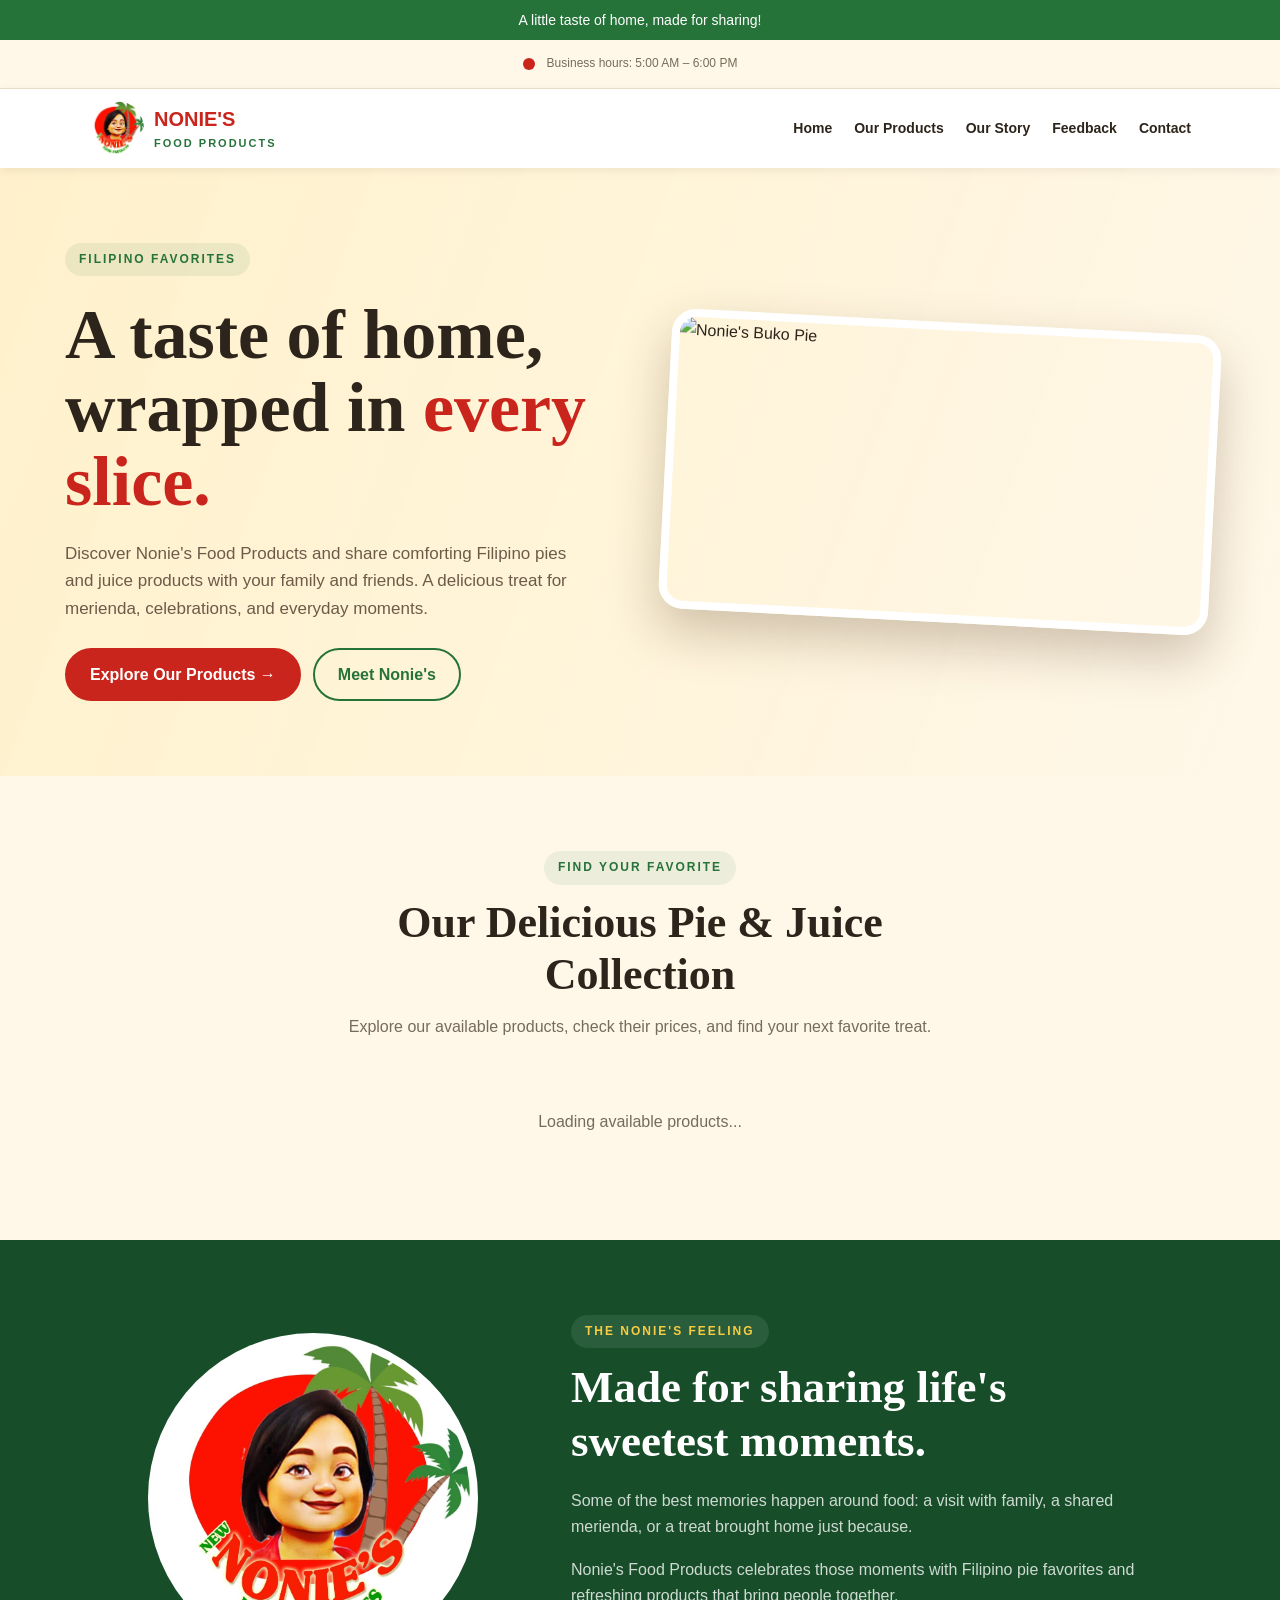
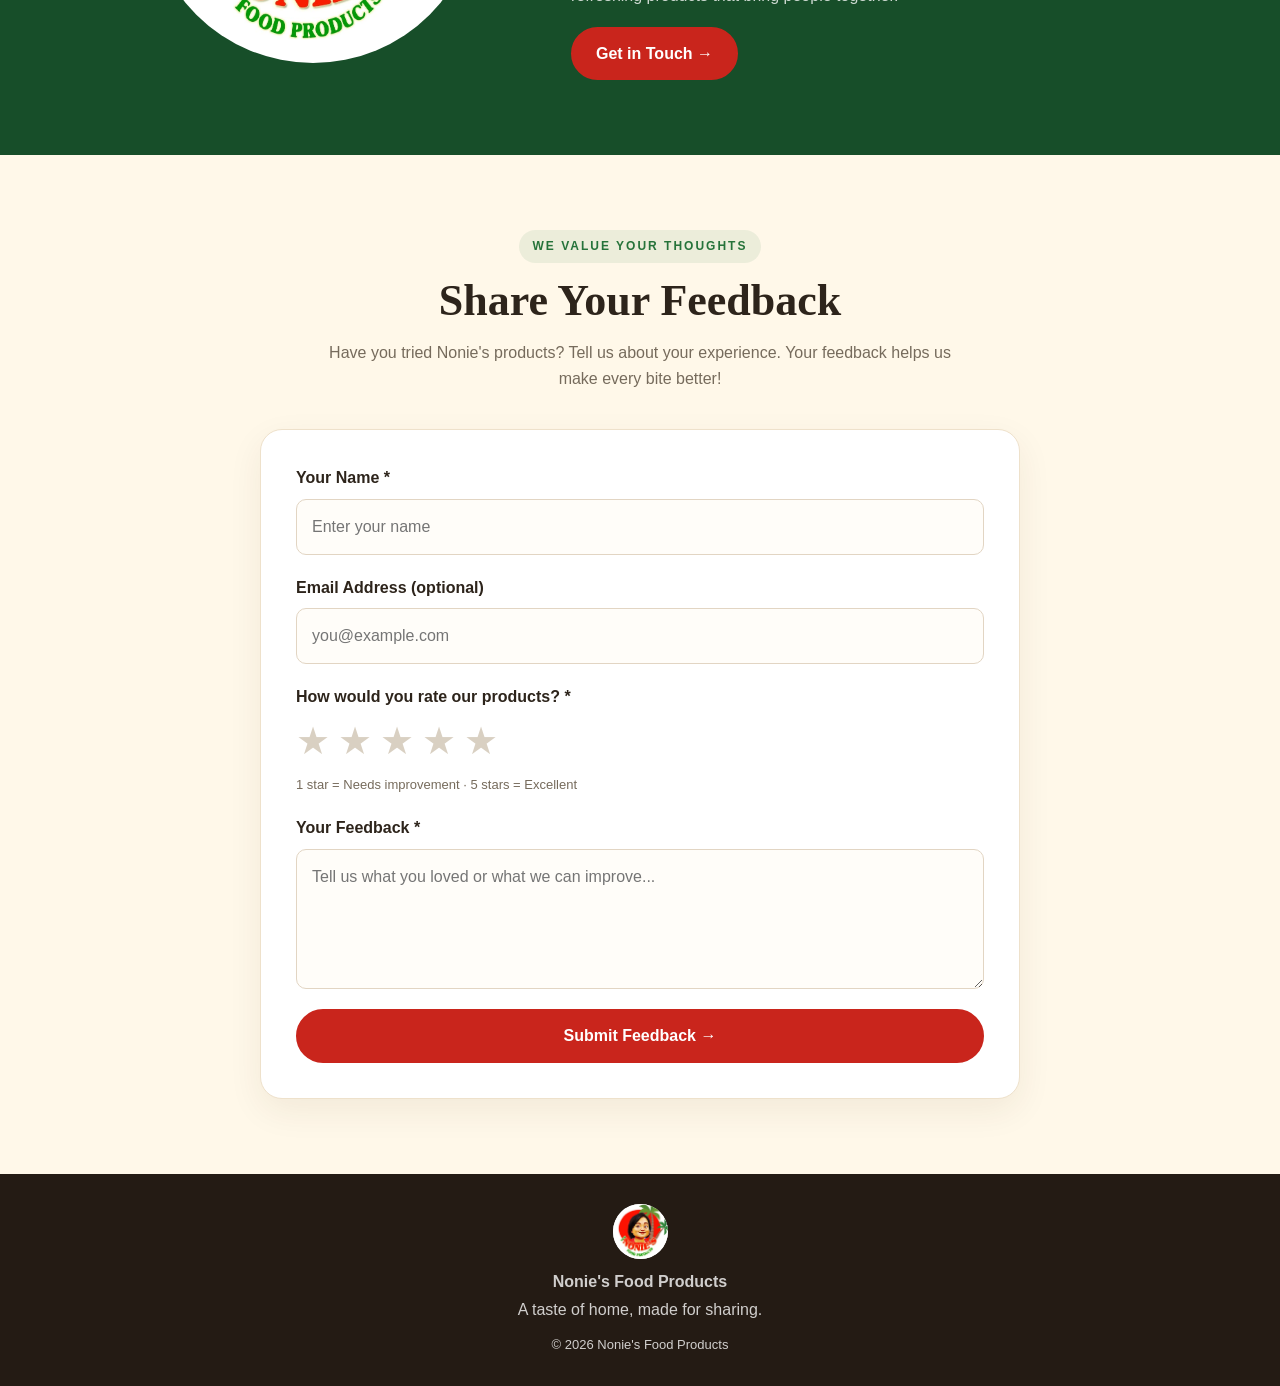
==== index.html @ b3b3ad6b "static photo" ====
<!DOCTYPE html>
<html lang="en">
<head>
  <meta charset="UTF-8">
  <meta name="viewport" content="width=device-width, initial-scale=1.0">
  <meta name="theme-color" content="#26733a">
  <meta name="description" content="Discover Nonie's Food Products and enjoy delicious Filipino pies and juice products made for sharing.">

  <title>Nonie's Food Products</title>

  <link rel="icon" href="images/193915641_947003332540875_9141155702495262180_n.png" type="image/png">
  <link rel="preconnect" href="https://ozzaojmvymvizyndrmkr.supabase.co">
  <script src="https://cdn.jsdelivr.net/npm/@supabase/supabase-js@2"></script>
  <link rel="stylesheet" href="index.css">

  <style>
    :root {
      --red: #c9251c;
      --green: #26733a;
      --gold: #f7cc42;
      --cream: #fff8e9;
      --dark: #2d241b;
      --muted: #766b5c;
    }

    /* BUSINESS HOURS */
    .business-hours {
      display: flex;
      align-items: center;
      justify-content: center;
      gap: 12px;
      flex-wrap: wrap;
      padding: 14px 20px;
      background: var(--cream);
      border-bottom: 1px solid #eee1cb;
      color: var(--dark);
    }

    .business-status-dot {
      width: 12px;
      height: 12px;
      flex-shrink: 0;
      border-radius: 50%;
      background: var(--red);
    }

    .business-hours.is-open .business-status-dot {
      background: var(--green);
      box-shadow: 0 0 0 4px #26733a20;
    }

    .business-hours-info {
      display: flex;
      flex-direction: column;
      gap: 3px;
    }

    .business-hours-info strong {
      font-size: 14px;
    }

    .business-hours-info span {
      color: var(--muted);
      font-size: 12px;
    }

    .business-time {
      margin-left: 8px;
      color: var(--green);
      font-size: 13px;
      font-weight: 700;
    }

    .business-hours.is-closed .business-time {
      color: var(--red);
    }

    /* PRODUCTS */
    .products-status {
      padding: 30px 16px;
      margin-top: 20px;
      color: var(--muted);
      text-align: center;
      line-height: 1.7;
    }

    .products-status h3 {
      margin-bottom: 8px;
      color: var(--dark);
    }

    .products-status[hidden] {
      display: none !important;
    }

    .products-error {
      color: #991b15;
      background: #fff1f0;
      border: 1px solid #f2c6c3;
      border-radius: 12px;
    }

    .products {
      display: grid;
      grid-template-columns: repeat(auto-fit, minmax(min(100%, 230px), 1fr));
      gap: 24px;
    }

    .product-card {
      min-width: 0;
      overflow: hidden;
      background: #fff;
      border: 1px solid #eee1cb;
      border-radius: 16px;
      box-shadow: 0 8px 24px #45270f12;
      transition: transform .25s, box-shadow .25s;
    }

    .product-card:hover {
      transform: translateY(-5px);
      box-shadow: 0 14px 32px #45270f1c;
    }

    .product-card img {
      display: block;
      width: 100%;
      aspect-ratio: 4 / 3;
      object-fit: cover;
      background: var(--cream);
    }

    .product-info {
      padding: 20px;
    }

    .product-info small {
      display: inline-block;
      margin-bottom: 8px;
      color: var(--green);
      font-weight: 700;
    }

    .product-info h3 {
      margin-bottom: 10px;
      color: var(--dark);
      overflow-wrap: anywhere;
    }

    .product-info p {
      margin-bottom: 14px;
      color: var(--muted);
      line-height: 1.6;
      overflow-wrap: anywhere;
    }

    .product-price {
      margin-bottom: 10px;
      color: var(--red);
      font-size: 1.25rem;
      font-weight: 800;
    }

    .product-stock {
      display: inline-block;
      margin-bottom: 14px;
      padding: 5px 10px;
      border-radius: 20px;
      background: #eaf6ec;
      color: var(--green);
      font-size: 12px;
      font-weight: 700;
    }

    .product-info a {
      display: inline-block;
      color: var(--green);
      font-weight: 700;
      text-decoration: none;
    }

    .product-info a:hover {
      color: var(--red);
    }

    /* FEEDBACK */
    .feedback-status {
      margin: 12px 0;
      font-size: 14px;
      line-height: 1.6;
    }

    .feedback-status.error {
      color: #991b15;
    }

    .feedback-status.success {
      color: #174e29;
    }

    .feedback-submit:disabled {
      opacity: .65;
      cursor: wait;
    }

    @media (max-width: 600px) {
      .products {
        grid-template-columns: 1fr;
      }

      .product-info {
        padding: 16px;
      }

      .business-hours {
        gap: 8px;
        padding: 12px 10px;
      }

      .business-time {
        width: 100%;
        margin-left: 0;
        text-align: center;
      }
    }

    @media (prefers-reduced-motion: reduce) {
      .product-card {
        transition: none;
      }

      .product-card:hover {
        transform: none;
      }
    }
  </style>
</head>

<body>
  <!-- ANNOUNCEMENT -->
  <div class="announcement">
    A little taste of home, made for sharing!
  </div>

  <!-- BUSINESS HOURS STATUS -->
  <div
    class="business-hours is-closed"
    id="businessHours"
    aria-live="polite"
  >
    <span id="business-status" class="business-status-dot" aria-hidden="true"></span>

    <div class="business-hours-info">
      <span id="businessHoursMessage">
        Business hours: 5:00 AM – 6:00 PM
      </span>
    </div>

    <span class="business-time" id="businessCurrentTime"></span>
  </div>

  <!-- HEADER -->
  <header>
    <nav aria-label="Main navigation">
      <a class="brand" href="#home">
        <img
          src="images/193915641_947003332540875_9141155702495262180_n.jpg"
          alt="Nonie's logo"
        >
        <span>
          NONIE'S
          <small>FOOD PRODUCTS</small>
        </span>
      </a>

      <div class="nav-links">
        <a href="#home">Home</a>
        <a href="#products">Our Products</a>
        <a href="#story">Our Story</a>
        <a href="#feedback">Feedback</a>
        <a href="contact.html">Contact</a>
      </div>
    </nav>
  </header>

  <main>
    <!-- HERO -->
    <section class="hero" id="home">
      <div class="hero-inner">
        <div>
          <span class="eyebrow">Filipino favorites</span>

          <h1>
            A taste of home, wrapped in
            <span>every slice.</span>
          </h1>

          <p>
            Discover Nonie's Food Products and share comforting
            Filipino pies and juice products with your family and friends.
            A delicious treat for merienda, celebrations, and everyday moments.
          </p>

          <div class="hero-actions">
            <a href="#products" class="btn">Explore Our Products →</a>
            <a href="#story" class="btn btn-outline">Meet Nonie's</a>
          </div>
        </div>

        <img
          class="hero-image"
          src="https://scontent.fcgy2-3.fna.fbcdn.net/v/t1.6435-9/38777324_305164136724801_1680369460222885888_n.jpg?stp=dst-jpg_tt6&cstp=mx2967x1412&ctp=s2967x1412&_nc_cat=100&_nc_map=urlgen_bucketless&ccb=1-7&_nc_sid=cc71e4&_nc_eui2=AeGWPVHO6FK0RBI7tJcIIXiIlu74vHkvHjWW7vi8eS8eNSXTGcdiYsph_OyKnWKnoagyMCs4yvtA_bNRWTY6B8t1&_nc_ohc=jrCy-OcpDhEQ7kNvwEi75Kn&_nc_oc=AdrumUx6l2qDYHR8GBjAz0Znh0NxOp9U3-D8PF2mOMakBx6pJHXr5S46Lw94ADiYbts&_nc_zt=23&_nc_ht=scontent.fcgy2-3.fna&_nc_gid=vd5tDe8Sx4q_zmLkwcukaw&_nc_ss=7b2a8&oh=00_AQMdwZTbEhUfNE7I6ng6lTUFH_l6gGS-ttYQXuSp4fNMlA&oe=6B0128E8"
          alt="Nonie's Buko Pie"
          width="400"
          height="300"
          fetchpriority="high"
        >
      </div>
    </section>

    <!-- PRODUCTS FROM SUPABASE -->
    <section class="section" id="products">
      <div class="container">
        <div class="section-heading">
          <span class="eyebrow">Find your favorite</span>
          <h2>Our Delicious Pie &amp; Juice Collection</h2>
          <p>
            Explore our available products, check their prices,
            and find your next favorite treat.
          </p>
        </div>

        <div
          id="productsLoading"
          class="products-status"
          role="status"
        >
          Loading available products...
        </div>

        <div
          id="productsContainer"
          class="products"
          aria-live="polite"
        ></div>

        <div id="productsEmpty" class="products-status" hidden>
          <h3>No products available right now</h3>
          <p>Please check back later for our delicious products.</p>
        </div>

        <div
          id="productsError"
          class="products-status products-error"
          role="alert"
          hidden
        >
          Unable to load products. Please refresh the page and try again.
        </div>
      </div>
    </section>

    <!-- OUR STORY -->
    <section class="section story" id="story">
      <div class="story-inner">
        <img
          src="images/193915641_947003332540875_9141155702495262180_n.jpg"
          alt="Nonie's Food Products logo"
          loading="lazy"
        >

        <div>
          <span class="eyebrow">The Nonie's feeling</span>
          <h2>Made for sharing life's sweetest moments.</h2>

          <p>
            Some of the best memories happen around food:
            a visit with family, a shared merienda, or a treat
            brought home just because.
          </p>

          <p>
            Nonie's Food Products celebrates those moments
            with Filipino pie favorites and refreshing products
            that bring people together.
          </p>

          <a href="contact.html" class="btn">Get in Touch →</a>
        </div>
      </div>
    </section>

    <!-- CUSTOMER FEEDBACK -->
    <section class="section feedback" id="feedback">
      <div class="container">
        <div class="section-heading">
          <span class="eyebrow">We value your thoughts</span>
          <h2>Share Your Feedback</h2>

          <p>
            Have you tried Nonie's products? Tell us about your experience.
            Your feedback helps us make every bite better!
          </p>
        </div>

        <div class="feedback-wrapper">
          <form class="feedback-form" id="feedbackForm">
            <div class="form-group">
              <label for="feedbackName">Your Name *</label>
              <input
                type="text"
                id="feedbackName"
                name="name"
                placeholder="Enter your name"
                maxlength="100"
                autocomplete="name"
                required
              >
            </div>

            <div class="form-group">
              <label for="feedbackEmail">Email Address (optional)</label>
              <input
                type="email"
                id="feedbackEmail"
                name="email"
                placeholder="you@example.com"
                maxlength="254"
                autocomplete="email"
              >
            </div>

            <div class="form-group">
              <label>How would you rate our products? *</label>

              <div class="rating-options" aria-label="Choose a star rating">
                <input type="radio" id="rating5" name="rating" value="5" required>
                <label for="rating5" title="5 stars" aria-label="5 stars">★</label>

                <input type="radio" id="rating4" name="rating" value="4">
                <label for="rating4" title="4 stars" aria-label="4 stars">★</label>

                <input type="radio" id="rating3" name="rating" value="3">
                <label for="rating3" title="3 stars" aria-label="3 stars">★</label>

                <input type="radio" id="rating2" name="rating" value="2">
                <label for="rating2" title="2 stars" aria-label="2 stars">★</label>

                <input type="radio" id="rating1" name="rating" value="1">
                <label for="rating1" title="1 star" aria-label="1 star">★</label>
              </div>

              <span class="rating-hint">
                1 star = Needs improvement · 5 stars = Excellent
              </span>
            </div>

            <div class="form-group">
              <label for="feedbackMessage">Your Feedback *</label>
              <textarea
                id="feedbackMessage"
                name="message"
                placeholder="Tell us what you loved or what we can improve..."
                maxlength="2000"
                required
              ></textarea>
            </div>

            <div
              class="feedback-status"
              id="feedbackStatus"
              role="status"
              aria-live="polite"
            ></div>

            <button
              type="submit"
              class="btn feedback-submit"
              id="feedbackSubmit"
            >
              Submit Feedback →
            </button>
          </form>
        </div>
      </div>
    </section>
  </main>

  <!-- FOOTER -->
  <footer>
    <img
      src="images/193915641_947003332540875_9141155702495262180_n.jpg"
      alt="Nonie's logo"
      loading="lazy"
    >

    <p><strong>Nonie's Food Products</strong></p>
    <p>A taste of home, made for sharing.</p>

    <p style="margin-top: 12px; font-size: 13px;">
      &copy; <span id="year"></span> Nonie's Food Products
    </p>
  </footer>

  <script>
    // =====================================================
    // GENERAL SETUP
    // =====================================================
    document.getElementById("year").textContent =
      new Date().getFullYear();

    const SUPABASE_URL =
      "https://ozzaojmvymvizyndrmkr.supabase.co";

    const SUPABASE_PUBLISHABLE_KEY =
      "sb_publishable_6iMwqiQciIxVmwyRAvwuWA_FGKEIG-x";

    const supabaseClient = window.supabase.createClient(
      SUPABASE_URL,
      SUPABASE_PUBLISHABLE_KEY
    );

    // =====================================================
    // BUSINESS HOURS: PHILIPPINE TIME
    // OPEN 5:00 PM; CLOSED AT 6:00 PM
    // =====================================================
    const businessHours = document.getElementById("businessHours");
    const businessStatusText = document.getElementById("businessStatusText");
    const businessHoursMessage = document.getElementById("businessHoursMessage");
    const businessCurrentTime = document.getElementById("businessCurrentTime");

    const manilaTimeFormatter = new Intl.DateTimeFormat("en-GB", {
      timeZone: "Asia/Manila",
      hour: "2-digit",
      minute: "2-digit",
      second: "2-digit",
      hourCycle: "h23"
    });

    const manilaDisplayFormatter = new Intl.DateTimeFormat("en-PH", {
      timeZone: "Asia/Manila",
      hour: "numeric",
      minute: "2-digit",
      second: "2-digit",
      hour12: true
    });

    function updateBusinessHours() {
      const now = new Date();

      const timeParts = new Intl.DateTimeFormat("en-US", {
        timeZone: "Asia/Manila",
        hour: "numeric",
        minute: "numeric",
        second: "numeric",
        hour12: false,
      }).formatToParts(now);

      const parts = Object.fromEntries(
        timeParts.map(({ type, value }) => [type, value])
      );

      const hour = Number(parts.hour) % 24;
      const minute = Number(parts.minute);
      const second = Number(parts.second);

      const currentTime = hour * 3600 + minute * 60 + second;
      const openingTime = 5 * 3600;  // 5:00 AM
      const closingTime = 18 * 3600; // 6:00 PM

      const statusElement = document.getElementById("business-status");

      if (!statusElement) return;

      if (currentTime >= openingTime && currentTime < closingTime) {
        statusElement.textContent = "🟢 We are OPEN! (5:00 AM – 6:00 PM)";
        statusElement.className = "business-status open";
      } else if (currentTime < openingTime) {
        statusElement.textContent = "🔴 We are CLOSED. We open at 5:00 AM.";
        statusElement.className = "business-status closed";
      } else {
        statusElement.textContent = "🔴 We are CLOSED. We open tomorrow at 5:00 AM.";
        statusElement.className = "business-status closed";
      }
    }

    updateBusinessHours();
    setInterval(updateBusinessHours, 1000);

    // =====================================================
    // PRODUCT ELEMENTS
    // =====================================================
    const productsContainer =
      document.getElementById("productsContainer");

    const productsLoading =
      document.getElementById("productsLoading");

    const productsEmpty =
      document.getElementById("productsEmpty");

    const productsError =
      document.getElementById("productsError");

    // =====================================================
    // PRODUCT HELPERS
    // =====================================================
    function formatPrice(price) {
      if (
        price === null ||
        price === undefined ||
        price === "" ||
        !Number.isFinite(Number(price))
      ) {
        return "Price unavailable";
      }

      return new Intl.NumberFormat("en-PH", {
        style: "currency",
        currency: "PHP"
      }).format(Number(price));
    }

    function createProductElement(product) {
      const article = document.createElement("article");
      article.className = "product-card";

      const imageUrl =
        typeof product.image_url === "string"
          ? product.image_url.trim()
          : "";

      if (imageUrl) {
        const image = document.createElement("img");

        image.alt = product.name
          ? `${product.name} from Nonie's Food Products`
          : "Nonie's Food Products item";

        image.loading = "lazy";
        image.decoding = "async";

        try {
          const parsedUrl = new URL(imageUrl, window.location.href);

          if (
            parsedUrl.protocol === "https:" ||
            parsedUrl.protocol === "http:"
          ) {
            image.src = parsedUrl.href;
          } else {
            image.hidden = true;
          }
        } catch {
          image.hidden = true;
        }

        image.addEventListener("error", () => {
          image.hidden = true;
        });

        article.appendChild(image);
      }

      const info = document.createElement("div");
      info.className = "product-info";

      const category = document.createElement("small");
      category.textContent = "Available at Nonie's";

      const title = document.createElement("h3");
      title.textContent = product.name || "Unnamed product";

      const description = document.createElement("p");
      description.textContent =
        product.description || "A delicious treat made for sharing.";

      const price = document.createElement("div");
      price.className = "product-price";
      price.textContent = formatPrice(product.price);

      const stock = document.createElement("span");
      stock.className = "product-stock";

      const stockAmount = Number(product.stock);

      stock.textContent = Number.isFinite(stockAmount)
        ? `${stockAmount} ${stockAmount === 1 ? "item" : "items"} available`
        : "Available now";

      const orderLink = document.createElement("a");
      orderLink.href = "#contact";
      orderLink.textContent = "Ask about this product →";
      orderLink.setAttribute(
        "aria-label",
        `Ask about ${product.name || "this product"}`
      );

      info.append(
        category,
        title,
        description,
        price,
        stock,
        orderLink
      );

      article.appendChild(info);
      return article;
    }

    // =====================================================
    // LOAD AVAILABLE PRODUCTS FROM SUPABASE
    // =====================================================
    async function loadProducts() {
      productsLoading.hidden = false;
      productsEmpty.hidden = true;
      productsError.hidden = true;
      productsContainer.replaceChildren();

      try {
        const { data, error } = await supabaseClient
          .from("products")
          .select(
            "id, name, description, price, image_url, stock, is_available, created_at"
          )
          .eq("is_available", true)
          .gt("stock", 0)
          .order("created_at", { ascending: false });

        if (error) {
          console.error("Could not load products:", error);
          throw error;
        }

        productsLoading.hidden = true;

        if (!data || data.length === 0) {
          productsEmpty.hidden = false;
          return;
        }

        const fragment = document.createDocumentFragment();

        data.forEach((product) => {
          fragment.appendChild(createProductElement(product));
        });

        productsContainer.appendChild(fragment);
      } catch (error) {
        console.error("Product loading error:", error);

        productsLoading.hidden = true;
        productsError.hidden = false;
      }
    }

    loadProducts();

    // =====================================================
    // CUSTOMER FEEDBACK FORM
    // =====================================================
    const feedbackForm = document.getElementById("feedbackForm");
    const feedbackStatus = document.getElementById("feedbackStatus");
    const feedbackSubmit = document.getElementById("feedbackSubmit");

    function showFeedbackStatus(message, type) {
      feedbackStatus.textContent = message;
      feedbackStatus.className = `feedback-status ${type}`;
    }

    feedbackForm.addEventListener("submit", async function (event) {
      event.preventDefault();

      const name = document
        .getElementById("feedbackName")
        .value.trim();

      const email = document
        .getElementById("feedbackEmail")
        .value.trim();

      const message = document
        .getElementById("feedbackMessage")
        .value.trim();

      const ratingInput = feedbackForm.querySelector(
        'input[name="rating"]:checked'
      );

      if (!name || !message || !ratingInput) {
        showFeedbackStatus(
          "Please enter your name, select a star rating, and write your feedback.",
          "error"
        );
        return;
      }

      if (
        name.length > 100 ||
        message.length > 2000 ||
        email.length > 254
      ) {
        showFeedbackStatus(
          "Please check the length of your entries and try again.",
          "error"
        );
        return;
      }

      feedbackSubmit.disabled = true;
      feedbackSubmit.textContent = "Submitting...";
      feedbackStatus.textContent = "";
      feedbackStatus.className = "feedback-status";

      try {
        const { error } = await supabaseClient
          .from("feedback")
          .insert([{
            name,
            email: email || null,
            rating: Number(ratingInput.value),
            message
          }]);

        if (error) {
          console.error("Supabase feedback error:", error);
          throw new Error(
            "We couldn't submit your feedback. Please try again."
          );
        }

        feedbackForm.reset();

        showFeedbackStatus(
          "Thank you for your feedback! We appreciate your support. ❤️",
          "success"
        );
      } catch (error) {
        console.error("Feedback submission error:", error);

        showFeedbackStatus(
          error.message ||
            "Something went wrong. Please try again later.",
          "error"
        );
      } finally {
        feedbackSubmit.disabled = false;
        feedbackSubmit.textContent = "Submit Feedback →";
      }
    });
  </script>
</body>
</html>
---- index.css ----
:root {
      --red: #c9251c;
      --green: #26733a;
      --gold: #f7cc42;
      --cream: #fff8e9;
      --dark: #2d241b;
      --muted: #766b5c;
      --border: #eee1cb;
      --white: #fff;
      --shadow: 0 12px 35px #45270f12;
    }

    * {
      box-sizing: border-box;
      margin: 0;
      padding: 0;
    }

    html {
      scroll-behavior: smooth;
      scroll-padding-top: 100px;
    }

    body {
      font-family: Arial, sans-serif;
      color: var(--dark);
      background: var(--cream);
      line-height: 1.6;
    }

    img {
      max-width: 100%;
      display: block;
    }

    a {
      text-decoration: none;
      color: inherit;
    }

    button, input, textarea {
      font: inherit;
    }

    button, a {
      -webkit-tap-highlight-color: transparent;
    }

    a:focus-visible,
    button:focus-visible,
    input:focus-visible,
    textarea:focus-visible {
      outline: 3px solid var(--green);
      outline-offset: 3px;
    }

    .announcement {
      background: var(--green);
      color: white;
      text-align: center;
      padding: 9px 16px;
      font-size: 14px;
    }

    header {
      background: white;
      position: sticky;
      top: 0;
      z-index: 100;
      box-shadow: 0 2px 10px #00000012;
    }

    nav {
      max-width: 1150px;
      margin: auto;
      padding: 12px 24px;
      display: flex;
      justify-content: space-between;
      align-items: center;
      gap: 20px;
    }

    .brand {
      display: flex;
      align-items: center;
      gap: 10px;
      color: var(--red);
      font-weight: bold;
      font-size: 20px;
      flex-shrink: 0;
    }

    .brand img {
      width: 55px;
      height: 55px;
      object-fit: contain;
      border-radius: 50%;
    }

    .brand small {
      display: block;
      color: var(--green);
      font-size: 11px;
      letter-spacing: 2px;
    }

    .nav-links {
      display: flex;
      align-items: center;
      justify-content: flex-end;
      gap: 22px;
    }

    .nav-links a {
      font-size: 14px;
      font-weight: 600;
      transition: color .2s;
    }

    .nav-links a:hover,
    .nav-links a:focus-visible {
      color: var(--red);
    }

    .btn {
      display: inline-flex;
      justify-content: center;
      align-items: center;
      gap: 8px;
      background: var(--red);
      color: white;
      padding: 12px 23px;
      border-radius: 30px;
      border: 2px solid var(--red);
      font-weight: bold;
      cursor: pointer;
      transition: background .2s, transform .2s;
    }

    .btn:hover {
      background: #991b15;
      border-color: #991b15;
      transform: translateY(-2px);
    }

    .btn-outline {
      background: transparent;
      border-color: var(--green);
      color: var(--green);
    }

    .btn-outline:hover {
      background: var(--green);
      border-color: var(--green);
      color: white;
    }

    .hero {
      background:
        linear-gradient(110deg, #fff0c9f2, #fff8e9e8),
        url("images/pineapple.jpg") center/cover;
      padding: 75px 24px;
    }

    .hero-inner {
      max-width: 1150px;
      margin: auto;
      display: grid;
      grid-template-columns: 1fr 1fr;
      align-items: center;
      gap: 50px;
    }

    .eyebrow {
      display: inline-block;
      color: var(--green);
      background: #26733a16;
      border-radius: 30px;
      padding: 7px 14px;
      font-weight: bold;
      font-size: 12px;
      letter-spacing: 2px;
      text-transform: uppercase;
    }

    h1, h2, h3 {
      font-family: Georgia, "Times New Roman", serif;
    }

    h1 {
      font-size: clamp(42px, 5.5vw, 70px);
      line-height: 1.05;
      margin: 22px 0;
    }

    h1 span {
      color: var(--red);
    }

    .hero p {
      max-width: 510px;
      color: #6c5b49;
      margin-bottom: 26px;
      font-size: 17px;
    }

    .hero-actions {
      display: flex;
      gap: 12px;
      flex-wrap: wrap;
    }

    .hero-image {
      width: 100%;
      max-width: 640px;
      justify-self: center;
      border: 8px solid white;
      border-radius: 24px;
      box-shadow: 0 22px 50px #45270f40;
      transform: rotate(3deg);
    }

    section {
      scroll-margin-top: 100px;
    }

    .section {
      padding: 75px 24px;
    }

    .container {
      max-width: 1150px;
      margin: auto;
    }

    .section-heading {
      max-width: 650px;
      margin: 0 auto 38px;
      text-align: center;
    }

    .section-heading h2 {
      font-size: clamp(30px, 4vw, 44px);
      margin: 12px 0;
      line-height: 1.2;
    }

    .section-heading p {
      color: var(--muted);
    }

    .products {
      display: grid;
      grid-template-columns: repeat(4, minmax(0, 1fr));
      gap: 20px;
    }

    .product-card {
      background: white;
      border-radius: 18px;
      overflow: hidden;
      border: 1px solid var(--border);
      box-shadow: 0 8px 25px #45270f0c;
      transition: transform .25s, box-shadow .25s;
    }

    .product-card:hover {
      transform: translateY(-6px);
      box-shadow: 0 15px 35px #45270f20;
    }

    .product-card img {
      width: 100%;
      aspect-ratio: 1 / 1;
      object-fit: cover;
    }

    .product-info {
      padding: 20px;
    }

    .product-info small {
      color: var(--green);
      font-weight: bold;
      text-transform: uppercase;
      letter-spacing: 1px;
    }

    .product-info h3 {
      font-size: 22px;
      line-height: 1.3;
      margin: 8px 0;
    }

    .product-info p {
      color: var(--muted);
      font-size: 14px;
      margin-bottom: 15px;
    }

    .product-info a {
      color: var(--red);
      font-weight: bold;
      font-size: 14px;
    }

    .product-info a:hover {
      text-decoration: underline;
    }

    .story {
      background: #174e29;
      color: white;
    }

    .story-inner {
      max-width: 1050px;
      margin: auto;
      display: grid;
      grid-template-columns: .8fr 1.2fr;
      align-items: center;
      gap: 60px;
    }

    .story img {
      width: 100%;
      max-width: 330px;
      justify-self: center;
      border-radius: 50%;
      background: white;
      padding: 8px;
    }

    .story h2 {
      font-size: clamp(32px, 4vw, 45px);
      line-height: 1.2;
      margin: 12px 0 20px;
    }

    .story p {
      color: #ffffffc9;
      margin-bottom: 18px;
    }

    .story .eyebrow {
      color: var(--gold);
      background: #ffffff15;
    }

    .contact {
      background: #fff0c9;
      text-align: center;
    }

    .contact h2 {
      font-size: clamp(30px, 4vw, 43px);
      margin: 12px 0;
      line-height: 1.2;
    }

    .contact p {
      color: var(--muted);
      margin-bottom: 25px;
    }

    /* FEEDBACK SECTION */

    .feedback {
      background: var(--cream);
    }

    .feedback-wrapper {
      max-width: 760px;
      margin: auto;
      padding: 35px;
      background: white;
      border: 1px solid var(--border);
      border-radius: 22px;
      box-shadow: var(--shadow);
    }

    .feedback-form {
      display: grid;
      gap: 20px;
    }

    .form-group {
      display: flex;
      flex-direction: column;
      gap: 8px;
    }

    .form-group > label {
      font-weight: bold;
      color: var(--dark);
    }

    .feedback-form input[type="text"],
    .feedback-form input[type="email"],
    .feedback-form textarea {
      width: 100%;
      padding: 14px 15px;
      border: 1px solid #e2d5c3;
      border-radius: 10px;
      background: #fffdf9;
      color: var(--dark);
      transition: border-color .2s, box-shadow .2s;
    }

    .feedback-form input:focus,
    .feedback-form textarea:focus {
      outline: none;
      border-color: var(--green);
      box-shadow: 0 0 0 3px #26733a20;
    }

    .feedback-form textarea {
      min-height: 140px;
      resize: vertical;
    }

    .rating-options {
      display: flex;
      flex-direction: row-reverse;
      justify-content: flex-end;
      gap: 8px;
      width: fit-content;
    }

    .rating-options input {
      position: absolute;
      opacity: 0;
      width: 1px;
      height: 1px;
    }

    .rating-options label {
      font-size: 38px;
      line-height: 1.3;
      color: #d9d0c2;
      cursor: pointer;
      transition: color .2s, transform .2s;
    }

    .rating-options label:hover {
      transform: scale(1.12);
    }

    .rating-options label:hover,
    .rating-options label:hover ~ label,
    .rating-options input:checked ~ label {
      color: var(--gold);
    }

    .rating-options input:focus-visible + label {
      outline: 2px solid var(--green);
      outline-offset: 3px;
      border-radius: 4px;
    }

    .rating-hint {
      color: var(--muted);
      font-size: 13px;
    }

    .feedback-submit {
      width: 100%;
      font-size: 16px;
    }

    .feedback-submit:disabled {
      opacity: .65;
      cursor: wait;
      transform: none;
    }

    .feedback-status {
      display: none;
      padding: 13px 15px;
      border-radius: 10px;
      font-size: 14px;
      overflow-wrap: anywhere;
    }

    .feedback-status.success {
      display: block;
      color: #175b2b;
      background: #e7f5e9;
      border: 1px solid #b8dfc0;
    }

    .feedback-status.error {
      display: block;
      color: #991b15;
      background: #fff0ed;
      border: 1px solid #f1c0b9;
    }

    footer {
      background: #241b14;
      color: #ffffffc9;
      padding: 30px 24px;
      text-align: center;
    }

    footer img {
      width: 55px;
      height: 55px;
      object-fit: contain;
      background: white;
      border-radius: 50%;
      margin: 0 auto 10px;
    }

    footer p + p {
      margin-top: 3px;
    }

    @media (max-width: 1000px) {
      .products {
        grid-template-columns: repeat(2, minmax(0, 1fr));
      }

      .hero-inner {
        gap: 30px;
      }

      .nav-links {
        gap: 14px;
      }
    }

    @media (max-width: 700px) {
      nav {
        flex-wrap: wrap;
        justify-content: center;
        padding: 12px 18px;
      }

      .brand {
        width: 100%;
        justify-content: center;
      }

      .nav-links {
        width: 100%;
        justify-content: center;
        flex-wrap: wrap;
        gap: 12px 18px;
      }

      .hero {
        padding: 50px 20px;
      }

      .hero-inner,
      .story-inner {
        grid-template-columns: 1fr;
        text-align: center;
      }

      .hero p {
        margin-left: auto;
        margin-right: auto;
      }

      .hero-actions {
        justify-content: center;
      }

      .hero-image {
        max-width: 330px;
        margin-top: 20px;
      }

      .story-inner {
        gap: 30px;
      }

      .story img {
        max-width: 220px;
      }

      .section {
        padding: 55px 20px;
      }

      .feedback-wrapper {
        padding: 24px 18px;
      }
    }

    @media (max-width: 420px) {
      .products {
        grid-template-columns: 1fr;
      }

      .nav-links {
        gap: 10px 14px;
        font-size: 13px;
      }

      .nav-links a {
        font-size: 13px;
      }

      .hero h1 {
        font-size: 40px;
      }

      .hero-actions .btn {
        width: 100%;
      }

      .rating-options {
        gap: 5px;
      }

      .rating-options label {
        font-size: 33px;
      }
    }

    @media (prefers-reduced-motion: reduce) {
      html {
        scroll-behavior: auto;
      }

      *,
      *::before,
      *::after {
        animation-duration: .01ms !important;
        transition-duration: .01ms !important;
      }
    }
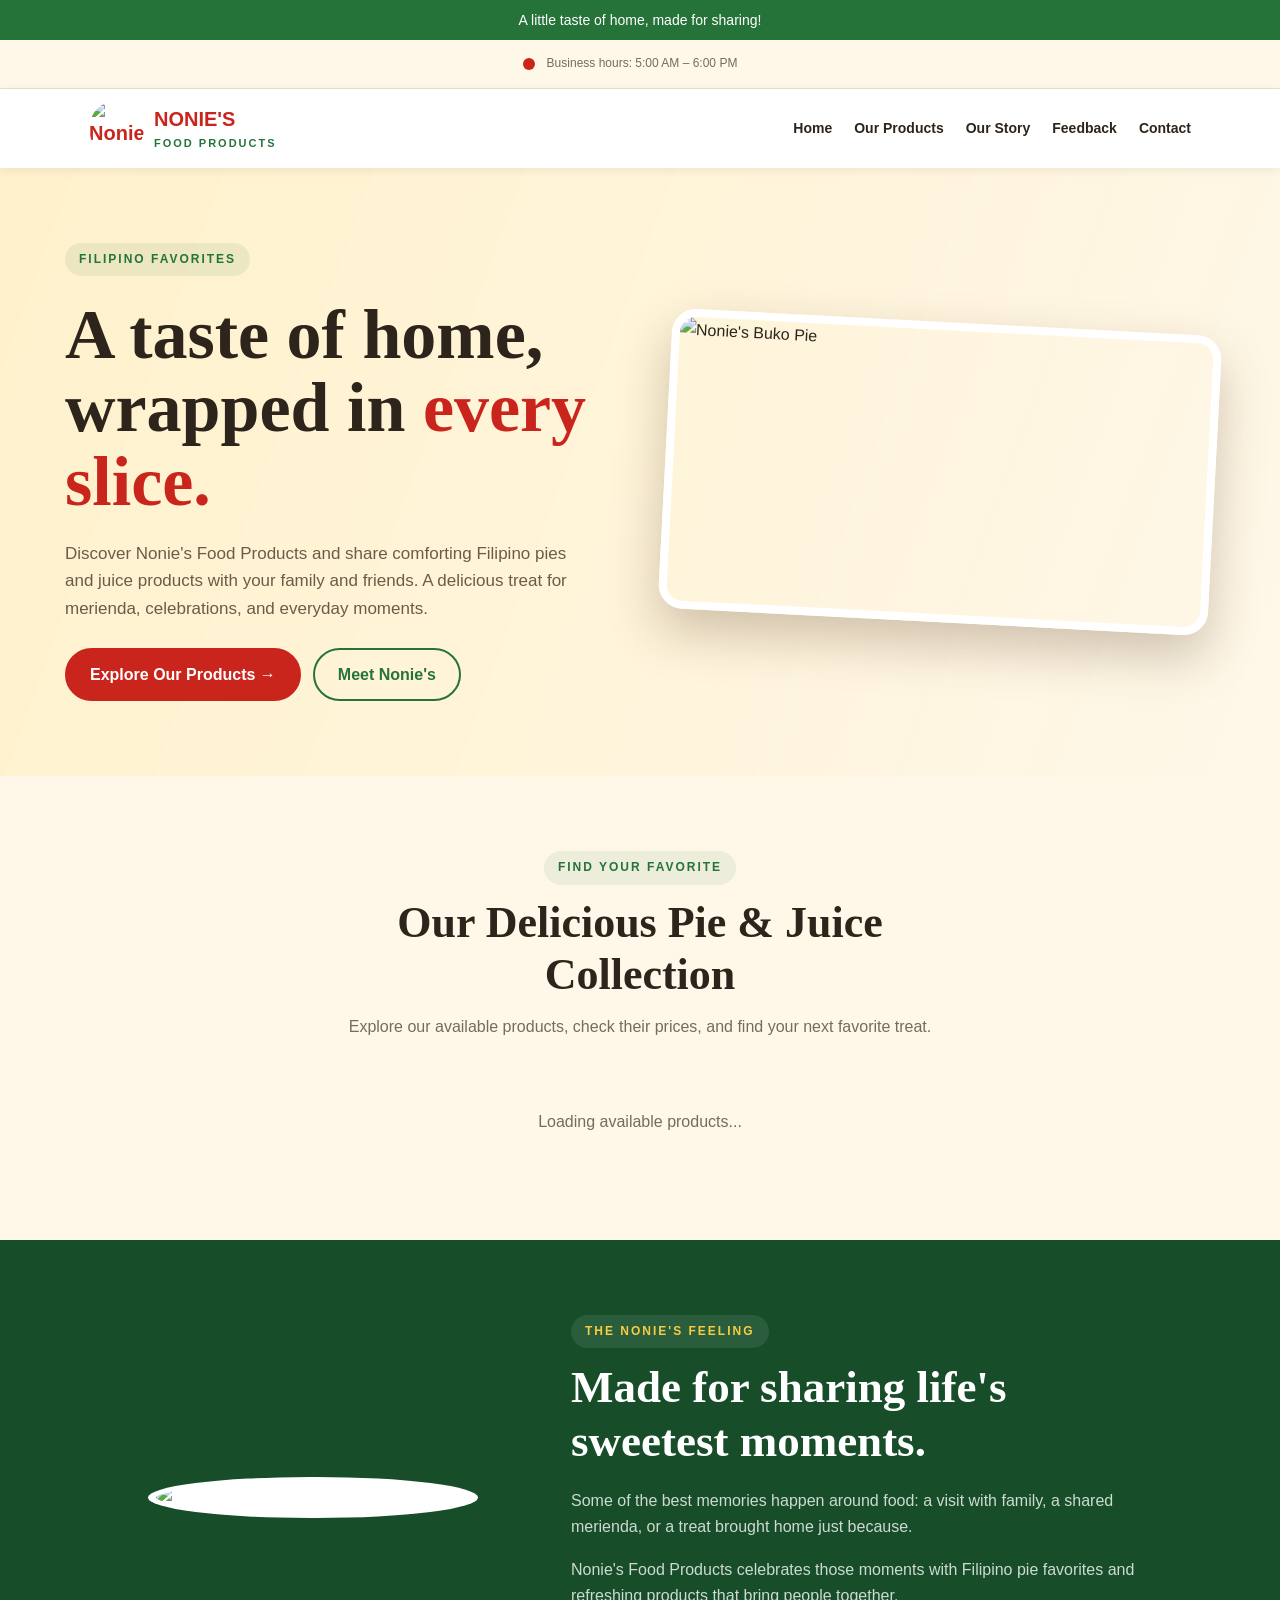
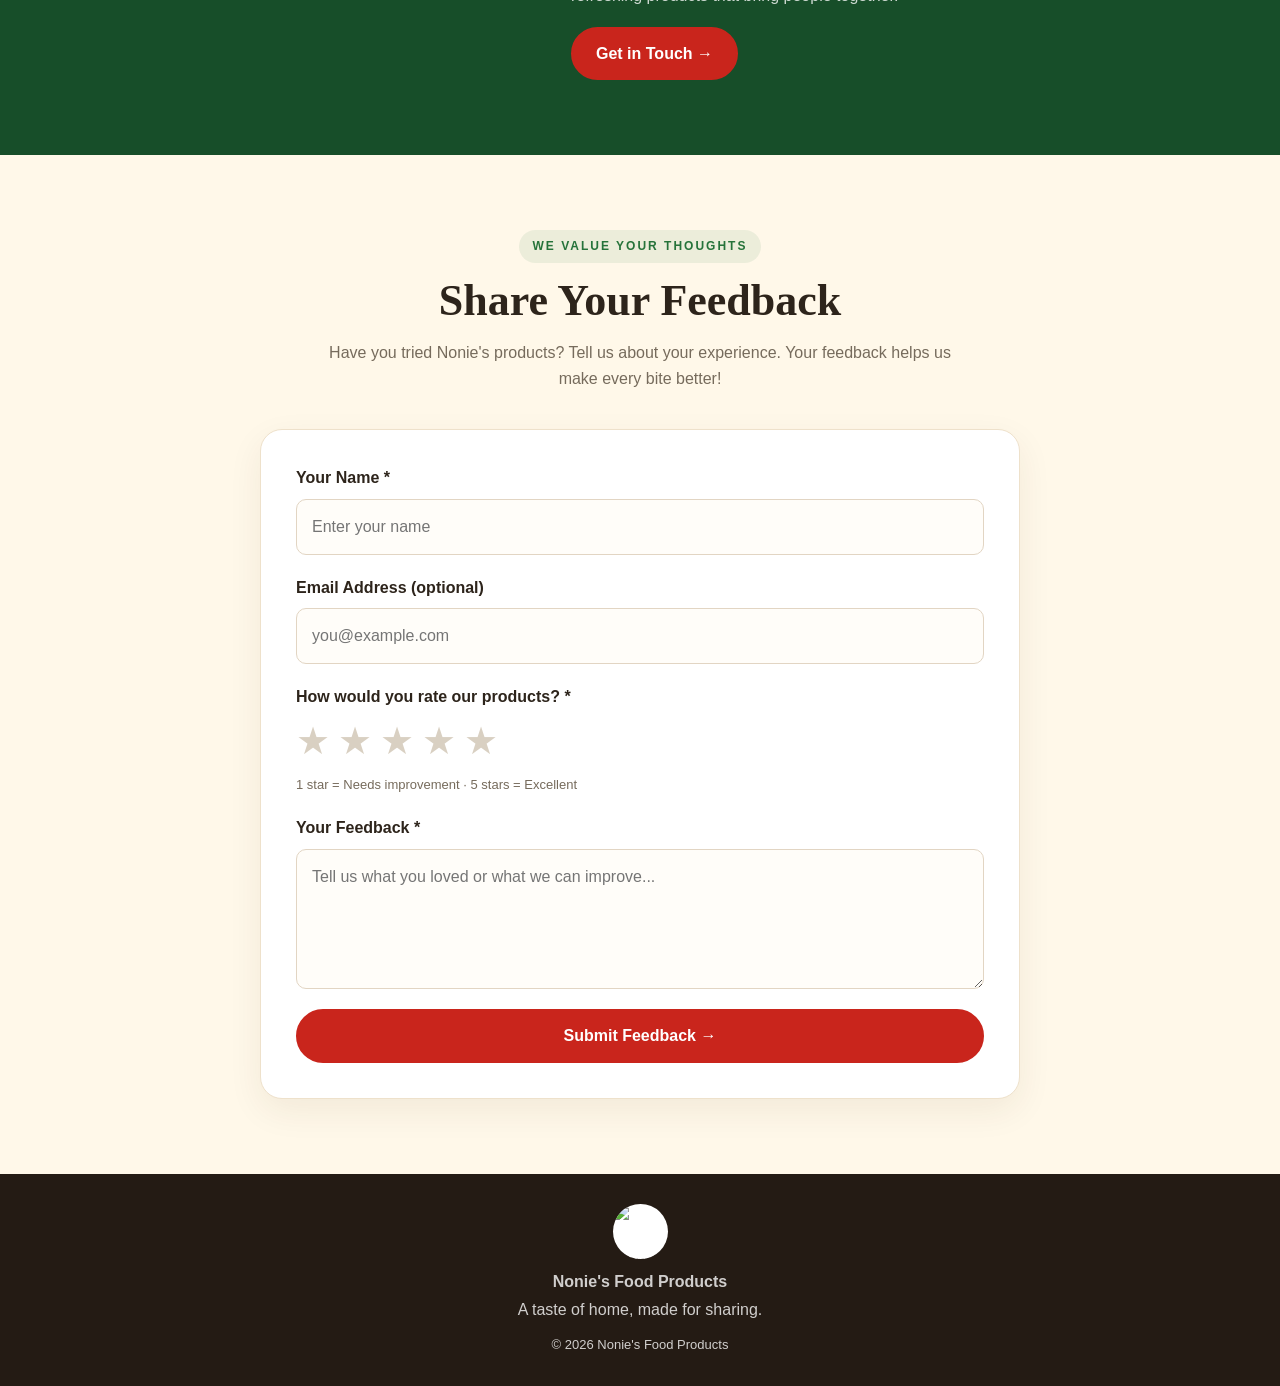
==== commit 772bd6c9: "gdhfhgy" ====
--- a/index.html
+++ b/index.html
@@ -9,7 +9,7 @@
 
   <title>Nonie's Food Products</title>
 
-  <link rel="icon" href="images/193915641_947003332540875_9141155702495262180_n.png" type="image/png">
+  <link rel="icon" href="images/193915641_947003332540875_9141155702495262180_n.png">
   <link rel="preconnect" href="https://ozzaojmvymvizyndrmkr.supabase.co">
   <script src="https://cdn.jsdelivr.net/npm/@supabase/supabase-js@2"></script>
   <link rel="stylesheet" href="index.css">
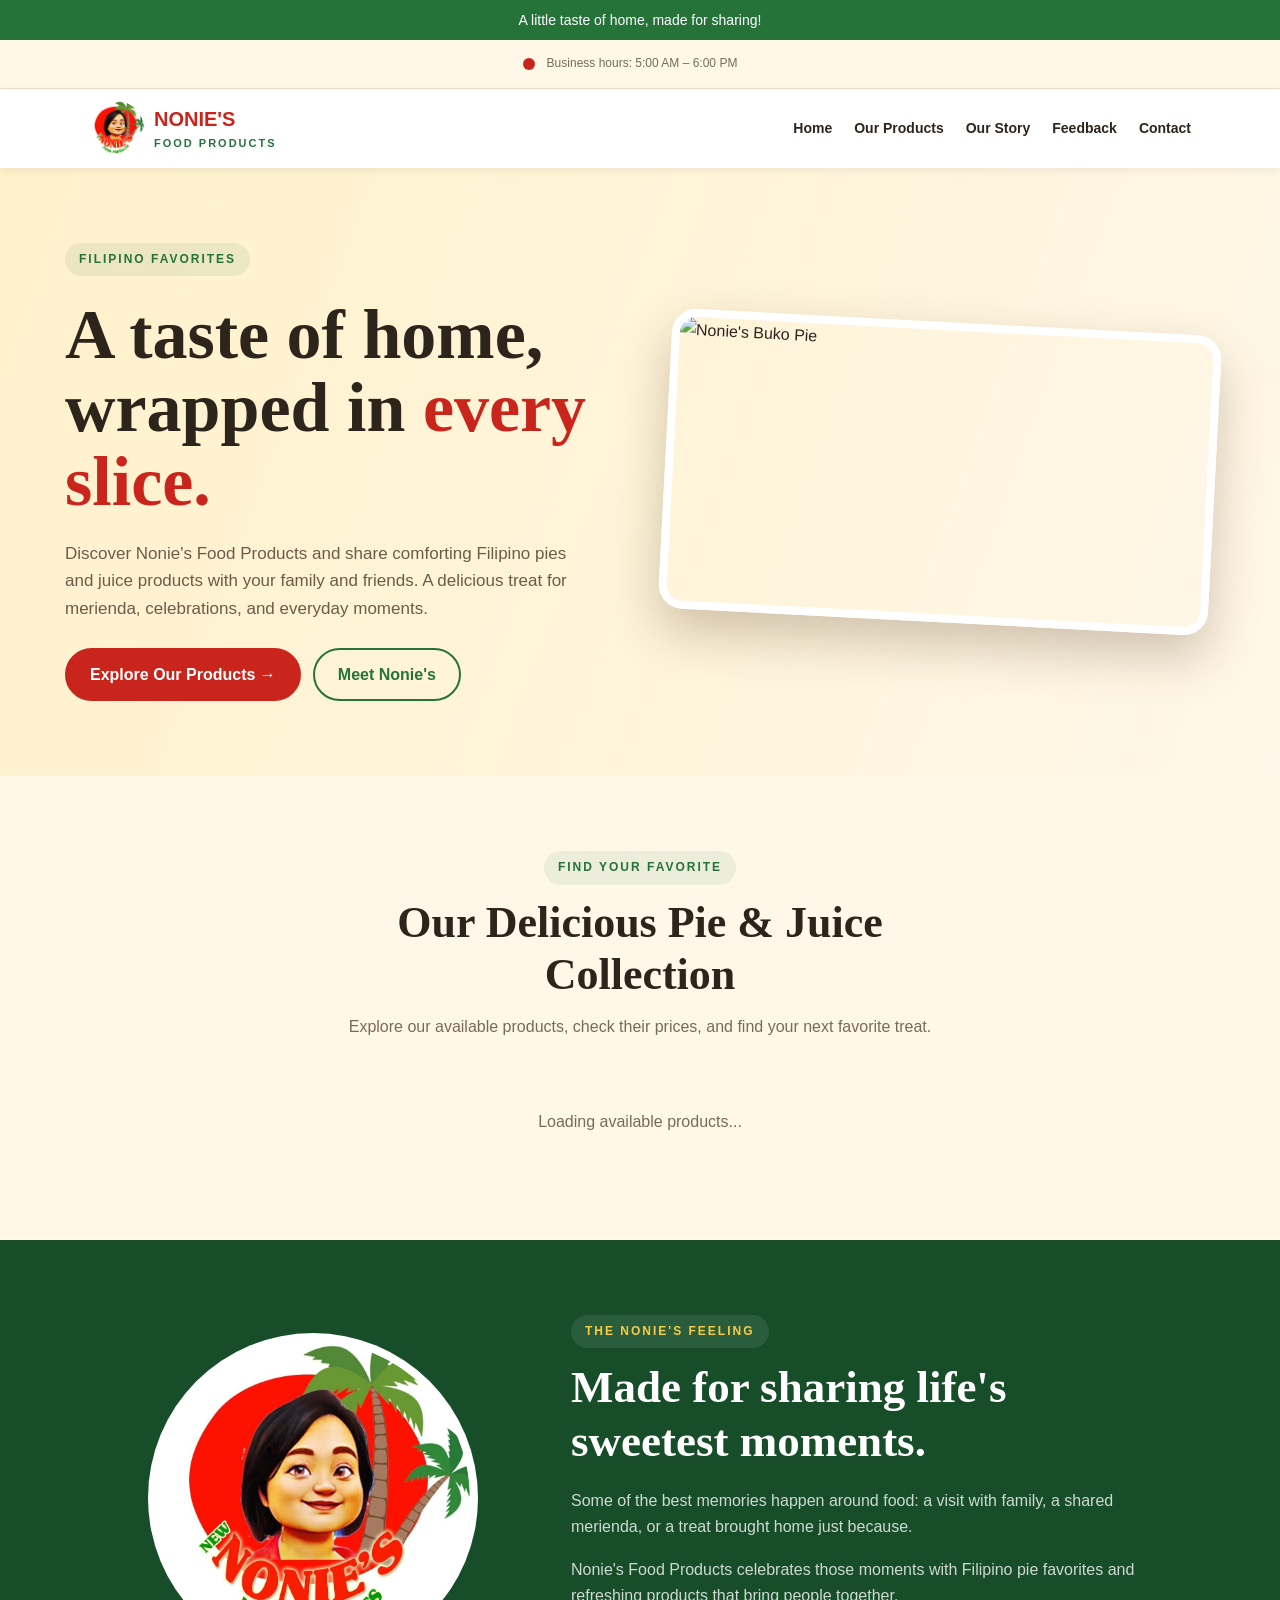
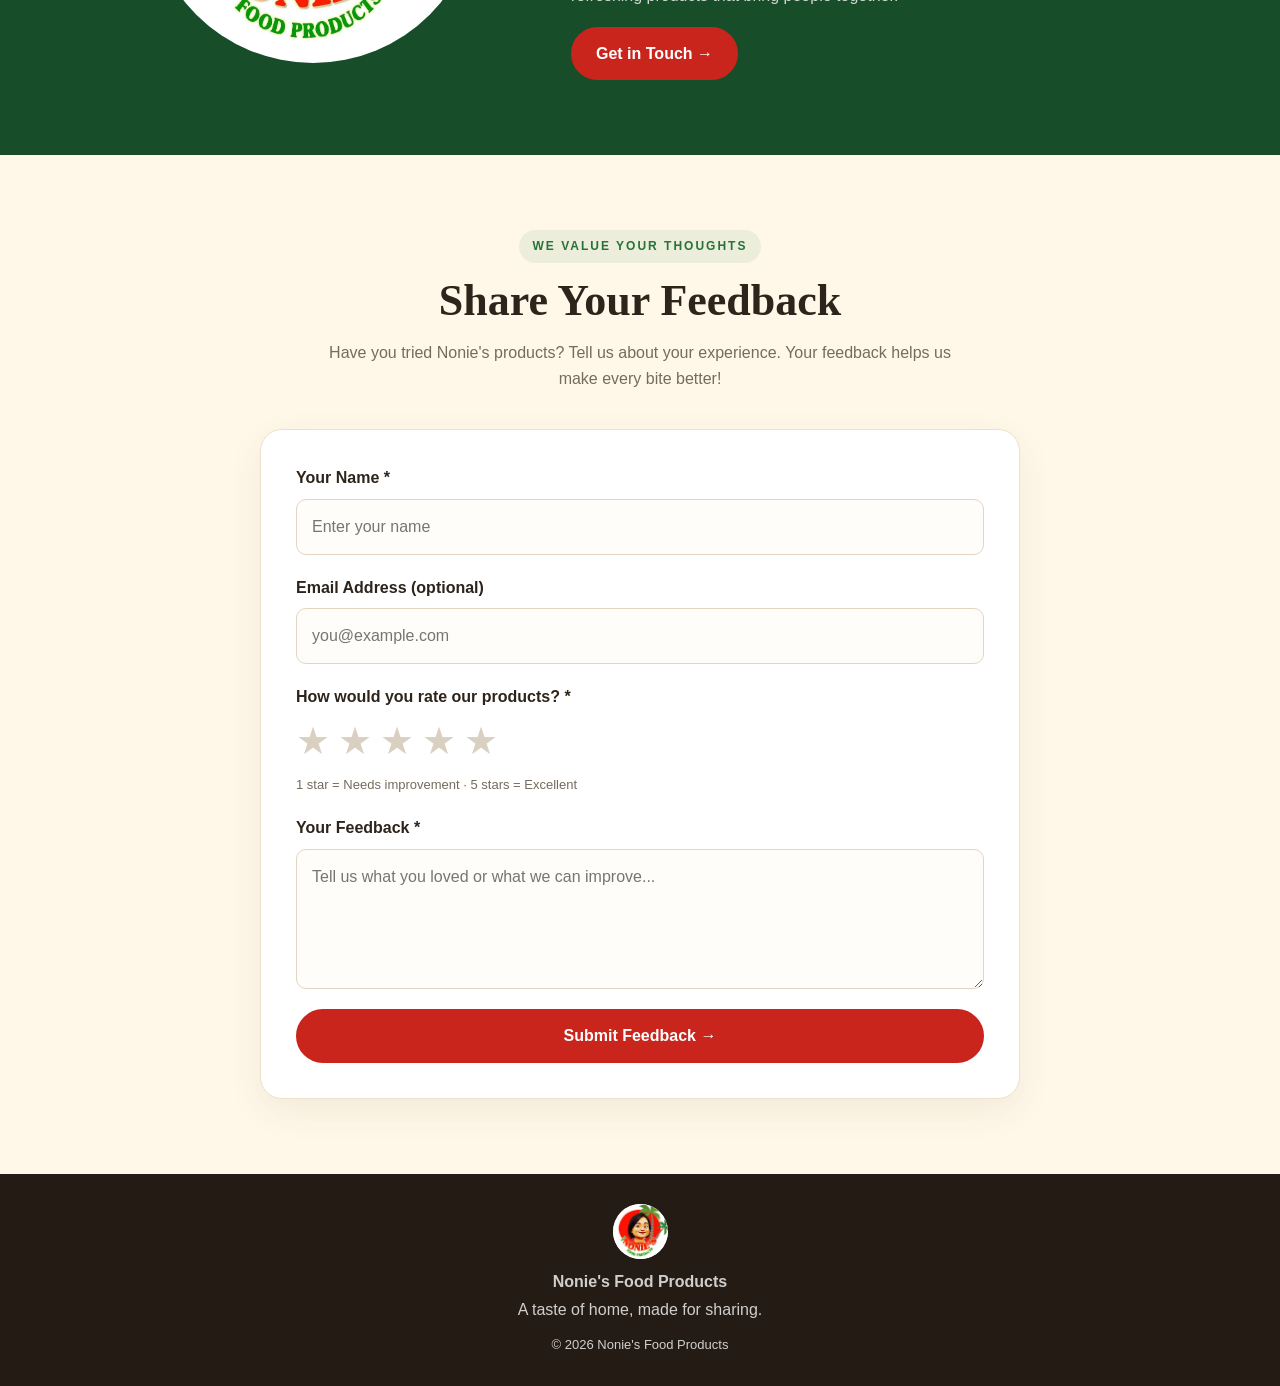
==== commit a6e92440: "gfhyt" ====
--- a/index.html
+++ b/index.html
@@ -9,7 +9,7 @@
 
   <title>Nonie's Food Products</title>
 
-  <link rel="icon" href="images/193915641_947003332540875_9141155702495262180_n.png">
+  <link rel="icon" href="images/193915641_947003332540875_9141155702495262180_n.png" type="image/png">
   <link rel="preconnect" href="https://ozzaojmvymvizyndrmkr.supabase.co">
   <script src="https://cdn.jsdelivr.net/npm/@supabase/supabase-js@2"></script>
   <link rel="stylesheet" href="index.css">
@@ -264,7 +264,7 @@
     <nav aria-label="Main navigation">
       <a class="brand" href="#home">
         <img
-          src="images/193915641_947003332540875_9141155702495262180_n.jpg"
+          src="images/193915641_947003332540875_9141155702495262180_n.png"
           alt="Nonie's logo"
         >
         <span>
@@ -364,7 +364,7 @@
     <section class="section story" id="story">
       <div class="story-inner">
         <img
-          src="images/193915641_947003332540875_9141155702495262180_n.jpg"
+          src="images/193915641_947003332540875_9141155702495262180_n.png"
           alt="Nonie's Food Products logo"
           loading="lazy"
         >
@@ -489,7 +489,7 @@
   <!-- FOOTER -->
   <footer>
     <img
-      src="images/193915641_947003332540875_9141155702495262180_n.jpg"
+      src="images/193915641_947003332540875_9141155702495262180_n.png"
       alt="Nonie's logo"
       loading="lazy"
     >
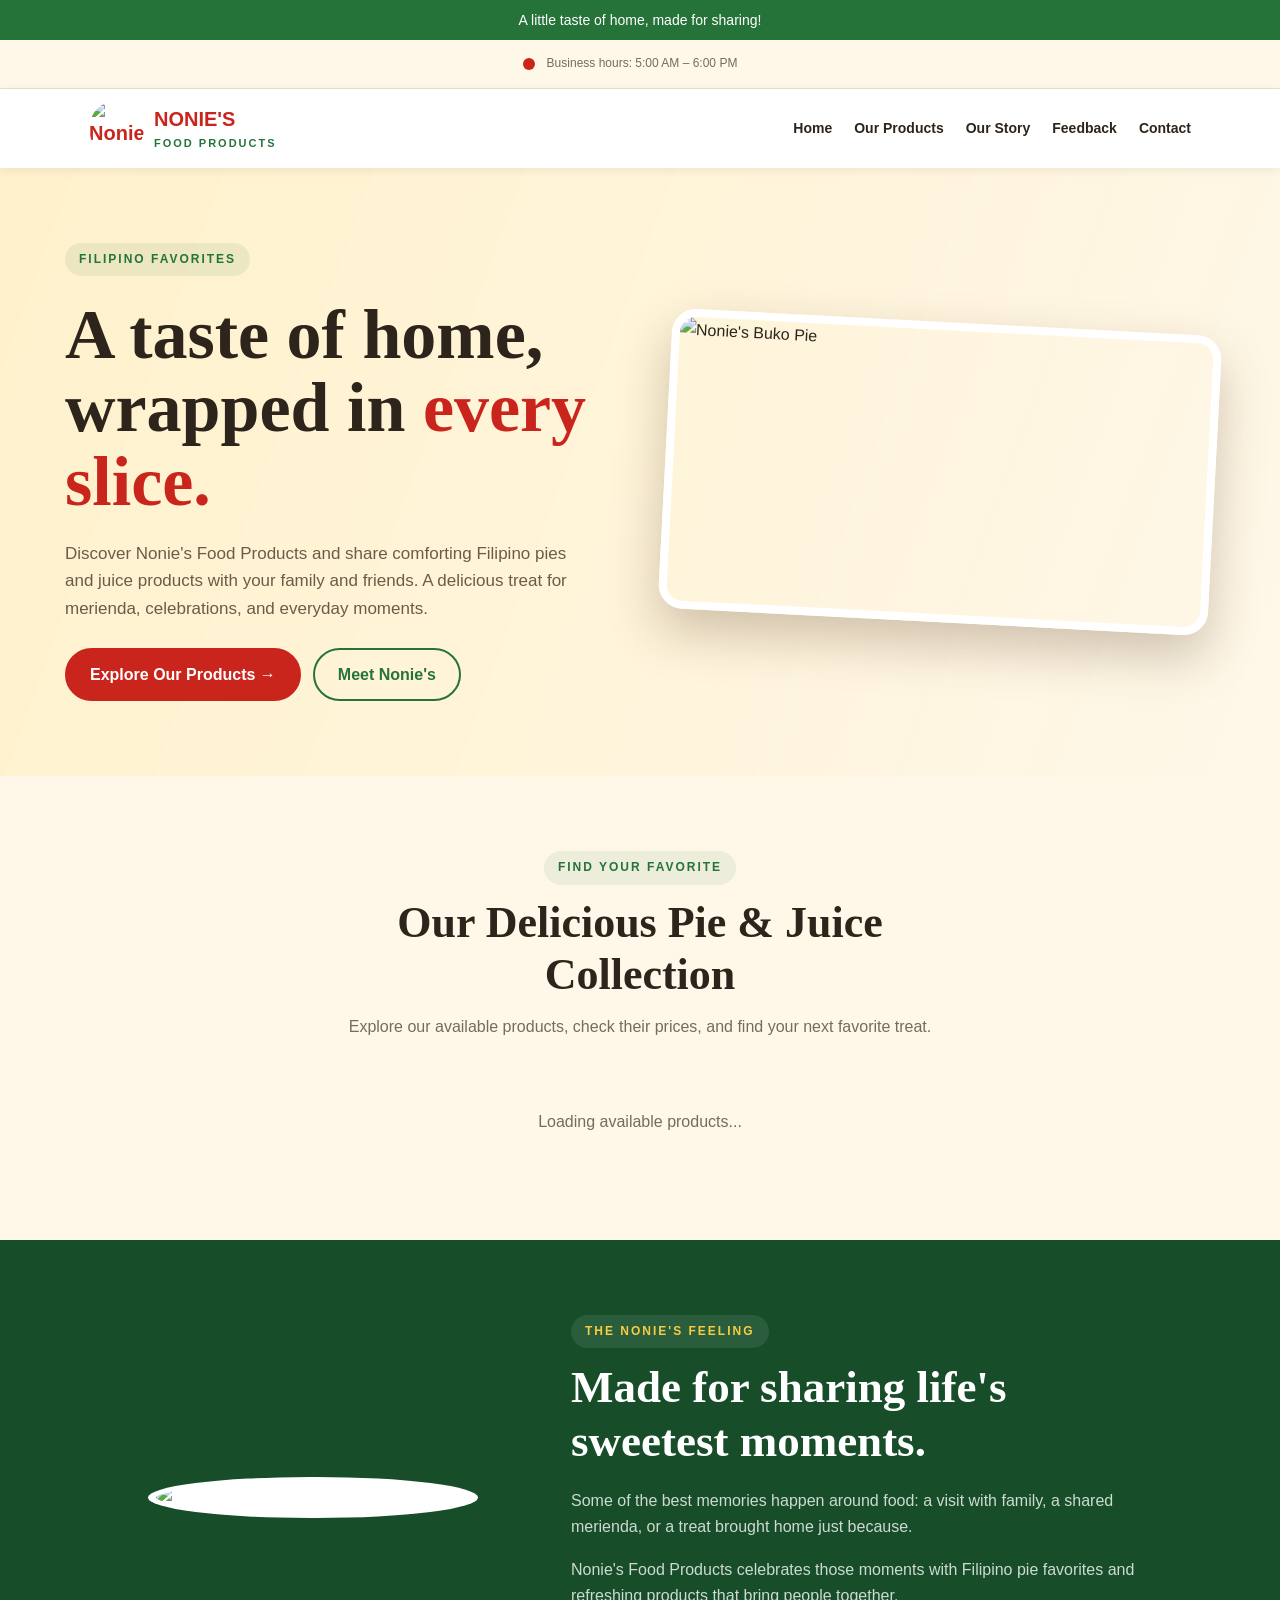
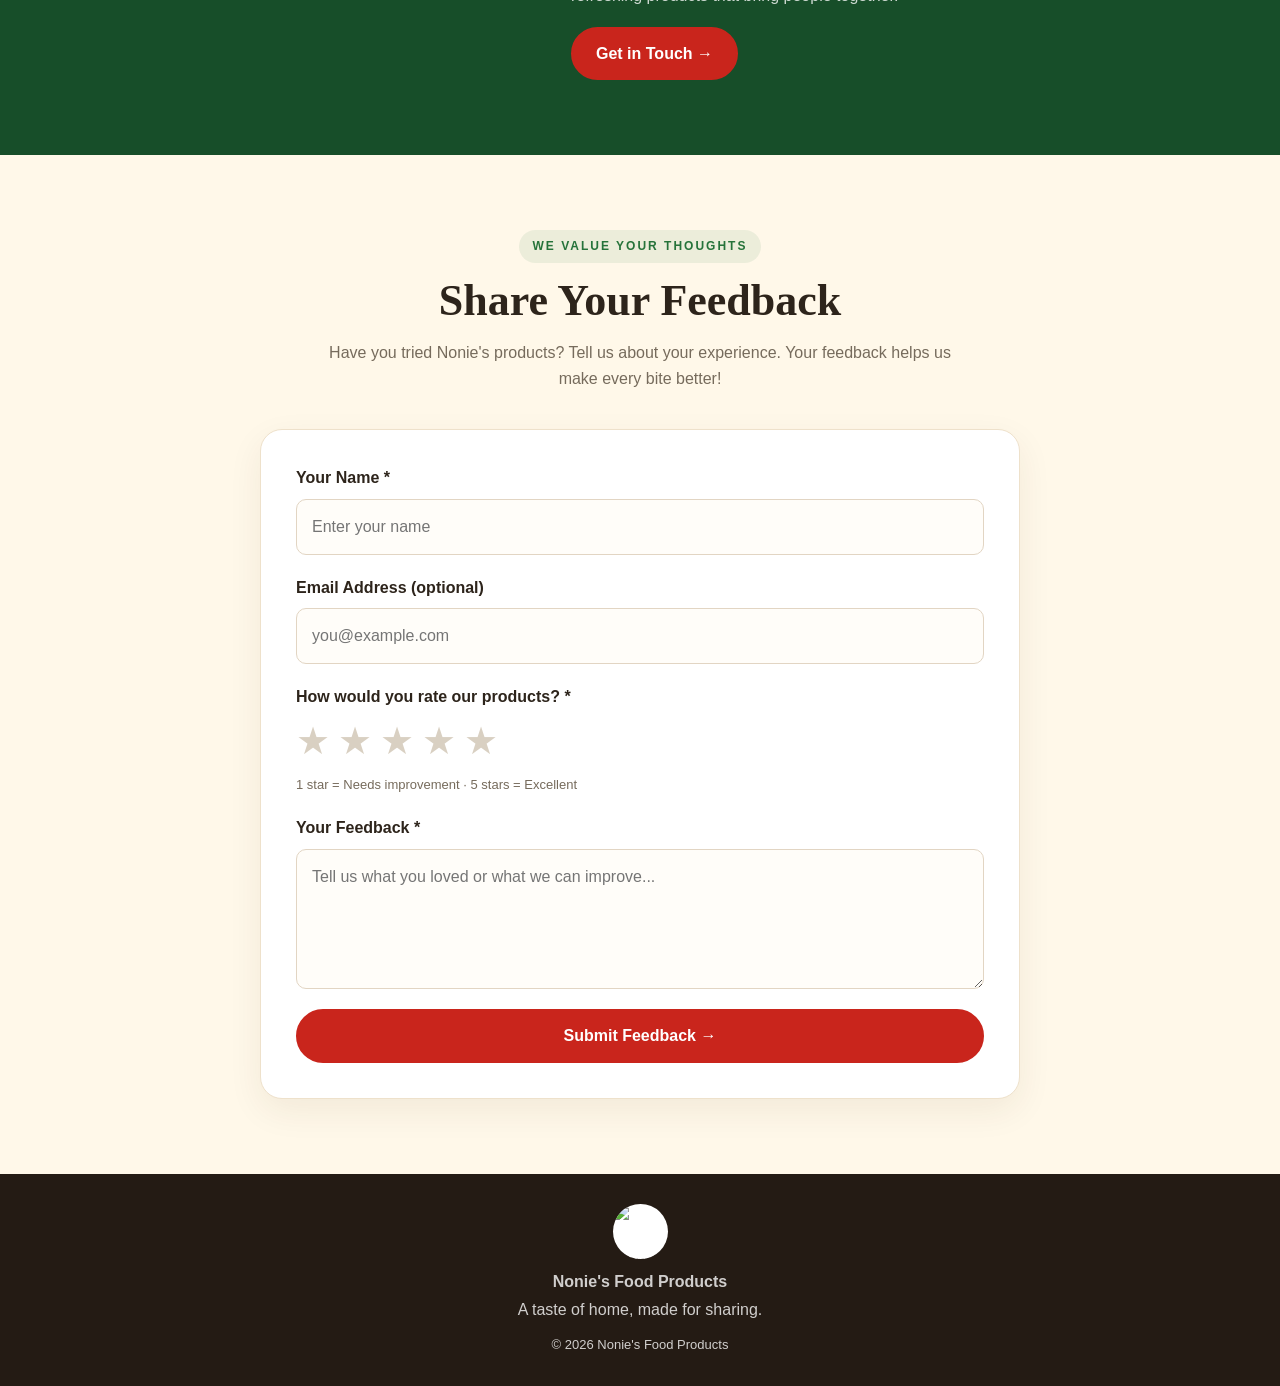
==== commit 3297d97a: "hfgjhgyjy" ====
--- a/index.html
+++ b/index.html
@@ -9,7 +9,7 @@
 
   <title>Nonie's Food Products</title>
 
-  <link rel="icon" href="images/193915641_947003332540875_9141155702495262180_n.png" type="image/png">
+  <link rel="icon" href="images/193915641_947003332540875_9141155702495262180_n.jpg" type="image/jpg">
   <link rel="preconnect" href="https://ozzaojmvymvizyndrmkr.supabase.co">
   <script src="https://cdn.jsdelivr.net/npm/@supabase/supabase-js@2"></script>
   <link rel="stylesheet" href="index.css">
@@ -264,7 +264,7 @@
     <nav aria-label="Main navigation">
       <a class="brand" href="#home">
         <img
-          src="images/193915641_947003332540875_9141155702495262180_n.png"
+          src="images/193915641_947003332540875_9141155702495262180_n.jpg"
           alt="Nonie's logo"
         >
         <span>
@@ -364,7 +364,7 @@
     <section class="section story" id="story">
       <div class="story-inner">
         <img
-          src="images/193915641_947003332540875_9141155702495262180_n.png"
+          src="images/193915641_947003332540875_9141155702495262180_n.jpg"
           alt="Nonie's Food Products logo"
           loading="lazy"
         >
@@ -489,7 +489,7 @@
   <!-- FOOTER -->
   <footer>
     <img
-      src="images/193915641_947003332540875_9141155702495262180_n.png"
+      src="images/193915641_947003332540875_9141155702495262180_n.jpg"
       alt="Nonie's logo"
       loading="lazy"
     >
